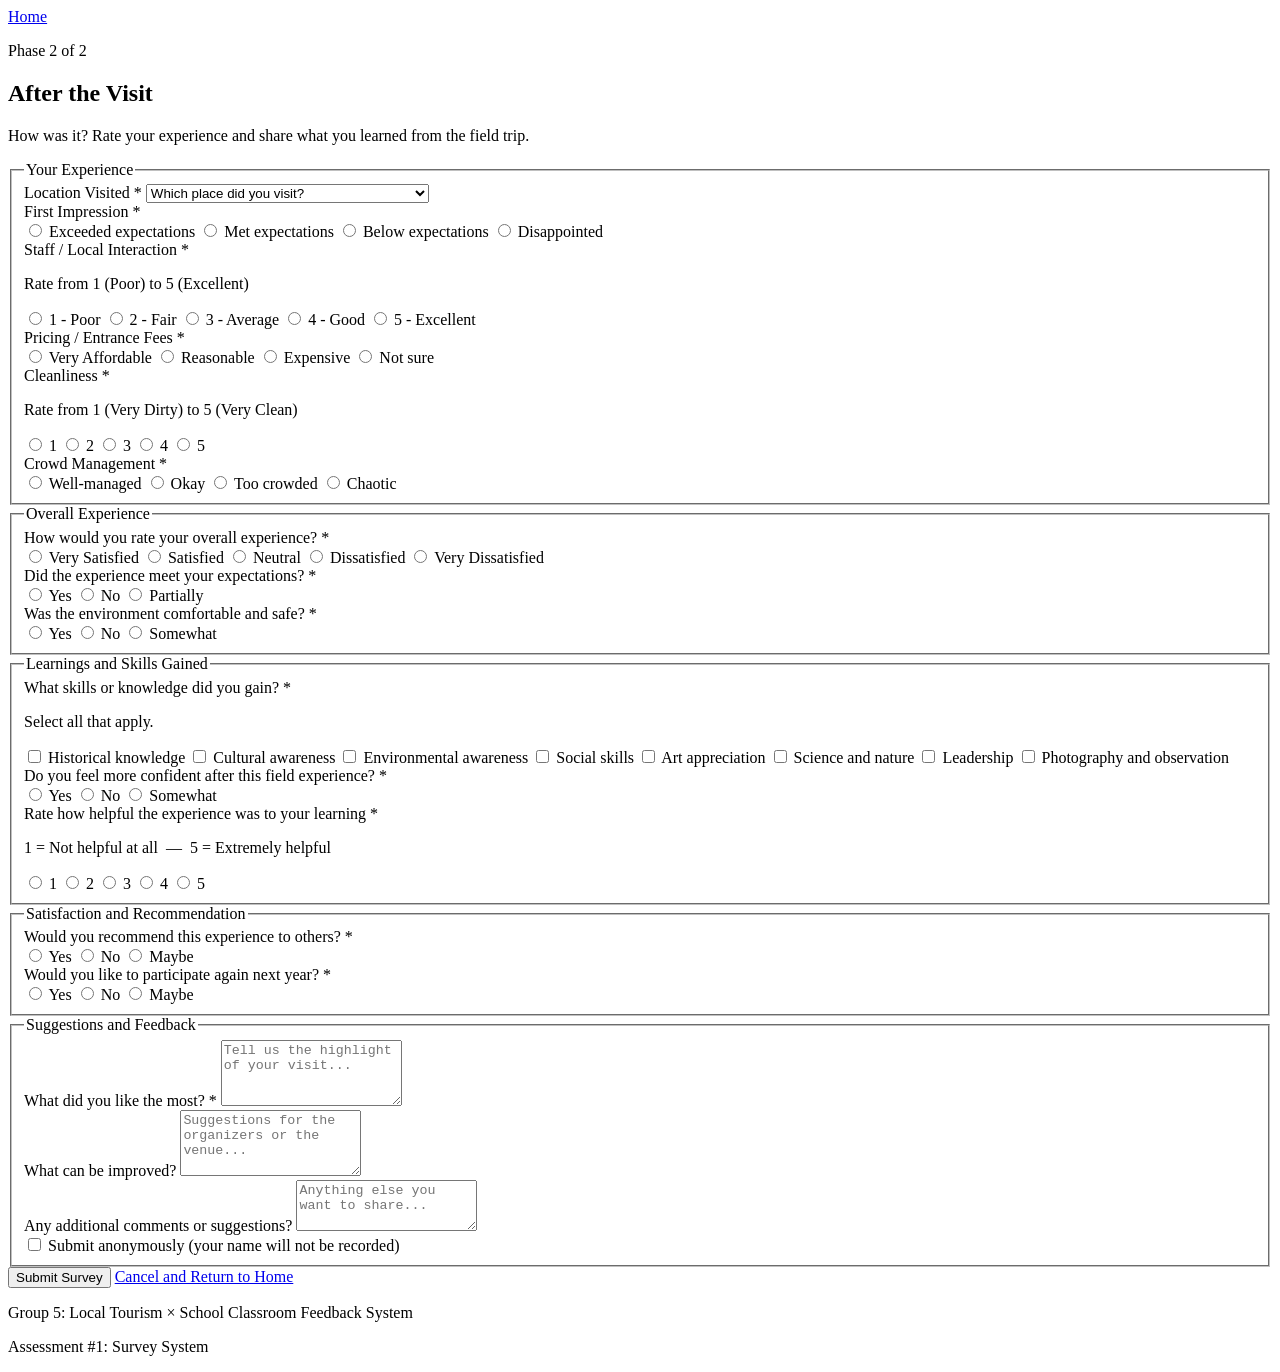
==== after.html @ c1487ca2 "Update survey forms: refine age input, enhance expectations prompt, and unify submit button text" ====
<!DOCTYPE html>
<html lang="en">
<head>
  <meta charset="UTF-8" />
  <meta name="viewport" content="width=device-width, initial-scale=1.0"/>
  <title>After Survey - EduTour PH</title>
  <link rel="stylesheet" href="style.css" />
</head>
<body>

  <header>
    <nav>
      <a href="main.html">Home</a>
    </nav>
  </header>

  <main>

    <section id="survey-header">
      <p class="phase-label">Phase 2 of 2</p>
      <h1>After the Visit</h1>
      <p>How was it? Rate your experience and share what you learned from the field trip.</p>
    </section>

    <section id="after-survey">

      <form action="completionfeedback.html" method="get" id="after-form">

   
        <fieldset>
          <legend>Your Experience</legend>

          <div class="form-group">
            <label for="visited-loc">Location Visited <span class="required">*</span></label>
            <select id="visited-loc" name="visited_location" required>
              <option value="" disabled selected>Which place did you visit?</option>
              <option value="Fort Santiago">Fort Santiago</option>
              <option value="Intramuros">Intramuros</option>
              <option value="Arroceros Forest Park">Arroceros Forest Park</option>
              <option value="Rizal Park">Rizal Park</option>
              <option value="National Museum of Natural History">National Museum of Natural History</option>
              <option value="National Museum of Anthropology">National Museum of Anthropology</option>
              <option value="National Museum of Fine Arts">National Museum of Fine Arts</option>
              <option value="Enchanted Kingdom">Enchanted Kingdom</option>
              <option value="Star City">Star City</option>
              <option value="Manila Ocean Park">Manila Ocean Park</option>
              <option value="DNA Museum">Digital National Art Museum (DNA Museum)</option>
              <option value="Baluarte de San Diego">Baluarte de San Diego</option>
              <option value="Multiple locations">Multiple locations</option>
            </select>
          </div>

          <div class="form-group">
            <label>First Impression <span class="required">*</span></label>
            <div class="radio-group">
              <label>
                <input type="radio" name="first_impression" value="Exceeded expectations" required />
                Exceeded expectations
              </label>
              <label>
                <input type="radio" name="first_impression" value="Met expectations" />
                Met expectations
              </label>
              <label>
                <input type="radio" name="first_impression" value="Below expectations" />
                Below expectations
              </label>
              <label>
                <input type="radio" name="first_impression" value="Disappointed" />
                Disappointed
              </label>
            </div>
          </div>

          <div class="form-group">
            <label>Staff / Local Interaction <span class="required">*</span></label>
            <p class="hint">Rate from 1 (Poor) to 5 (Excellent)</p>
            <div class="radio-group radio-inline">
              <label><input type="radio" name="staff_rating" value="1" required /> 1 - Poor</label>
              <label><input type="radio" name="staff_rating" value="2" /> 2 - Fair</label>
              <label><input type="radio" name="staff_rating" value="3" /> 3 - Average</label>
              <label><input type="radio" name="staff_rating" value="4" /> 4 - Good</label>
              <label><input type="radio" name="staff_rating" value="5" /> 5 - Excellent</label>
            </div>
          </div>

          <div class="form-group">
            <label>Pricing / Entrance Fees <span class="required">*</span></label>
            <div class="radio-group">
              <label>
                <input type="radio" name="pricing" value="Very Affordable" required />
                Very Affordable
              </label>
              <label>
                <input type="radio" name="pricing" value="Reasonable" />
                Reasonable
              </label>
              <label>
                <input type="radio" name="pricing" value="Expensive" />
                Expensive
              </label>
              <label>
                <input type="radio" name="pricing" value="Not sure" />
                Not sure
              </label>
            </div>
          </div>

          <div class="form-group">
            <label>Cleanliness <span class="required">*</span></label>
            <p class="hint">Rate from 1 (Very Dirty) to 5 (Very Clean)</p>
            <div class="radio-group radio-inline">
              <label><input type="radio" name="cleanliness" value="1" required /> 1</label>
              <label><input type="radio" name="cleanliness" value="2" /> 2</label>
              <label><input type="radio" name="cleanliness" value="3" /> 3</label>
              <label><input type="radio" name="cleanliness" value="4" /> 4</label>
              <label><input type="radio" name="cleanliness" value="5" /> 5</label>
            </div>
          </div>

          <div class="form-group">
            <label>Crowd Management <span class="required">*</span></label>
            <div class="radio-group">
              <label>
                <input type="radio" name="crowd" value="Well-managed" required />
                Well-managed
              </label>
              <label>
                <input type="radio" name="crowd" value="Okay" />
                Okay
              </label>
              <label>
                <input type="radio" name="crowd" value="Too crowded" />
                Too crowded
              </label>
              <label>
                <input type="radio" name="crowd" value="Chaotic" />
                Chaotic
              </label>
            </div>
          </div>

        </fieldset>


        <fieldset>
          <legend>Overall Experience</legend>

          <div class="form-group">
            <label>How would you rate your overall experience? <span class="required">*</span></label>
            <div class="radio-group">
              <label>
                <input type="radio" name="overall_rating" value="Very Satisfied" required />
                Very Satisfied
              </label>
              <label>
                <input type="radio" name="overall_rating" value="Satisfied" />
                Satisfied
              </label>
              <label>
                <input type="radio" name="overall_rating" value="Neutral" />
                Neutral
              </label>
              <label>
                <input type="radio" name="overall_rating" value="Dissatisfied" />
                Dissatisfied
              </label>
              <label>
                <input type="radio" name="overall_rating" value="Very Dissatisfied" />
                Very Dissatisfied
              </label>
            </div>
          </div>

          <div class="form-group">
            <label>Did the experience meet your expectations? <span class="required">*</span></label>
            <div class="radio-group">
              <label>
                <input type="radio" name="met_expectations" value="Yes" required />
                Yes
              </label>
              <label>
                <input type="radio" name="met_expectations" value="No" />
                No
              </label>
              <label>
                <input type="radio" name="met_expectations" value="Partially" />
                Partially
              </label>
            </div>
          </div>

          <div class="form-group">
            <label>Was the environment comfortable and safe? <span class="required">*</span></label>
            <div class="radio-group">
              <label>
                <input type="radio" name="environment_safe" value="Yes" required />
                Yes
              </label>
              <label>
                <input type="radio" name="environment_safe" value="No" />
                No
              </label>
              <label>
                <input type="radio" name="environment_safe" value="Somewhat" />
                Somewhat
              </label>
            </div>
          </div>

        </fieldset>

     
        <fieldset>
          <legend>Learnings and Skills Gained</legend>

          <div class="form-group">
            <label>What skills or knowledge did you gain? <span class="required">*</span></label>
            <p class="hint">Select all that apply.</p>
            <div class="checkbox-group">
              <label>
                <input type="checkbox" name="skills_gained" value="Historical knowledge" />
                Historical knowledge
              </label>
              <label>
                <input type="checkbox" name="skills_gained" value="Cultural awareness" />
                Cultural awareness
              </label>
              <label>
                <input type="checkbox" name="skills_gained" value="Environmental awareness" />
                Environmental awareness
              </label>
              <label>
                <input type="checkbox" name="skills_gained" value="Social skills" />
                Social skills
              </label>
              <label>
                <input type="checkbox" name="skills_gained" value="Art appreciation" />
                Art appreciation
              </label>
              <label>
                <input type="checkbox" name="skills_gained" value="Science and nature" />
                Science and nature
              </label>
              <label>
                <input type="checkbox" name="skills_gained" value="Leadership" />
                Leadership
              </label>
              <label>
                <input type="checkbox" name="skills_gained" value="Photography and observation" />
                Photography and observation
              </label>
            </div>
          </div>

          <div class="form-group">
            <label>Do you feel more confident after this field experience? <span class="required">*</span></label>
            <div class="radio-group">
              <label>
                <input type="radio" name="more_confident" value="Yes" required />
                Yes
              </label>
              <label>
                <input type="radio" name="more_confident" value="No" />
                No
              </label>
              <label>
                <input type="radio" name="more_confident" value="Somewhat" />
                Somewhat
              </label>
            </div>
          </div>

          <div class="form-group">
            <label>Rate how helpful the experience was to your learning <span class="required">*</span></label>
            <p class="hint">1 = Not helpful at all &nbsp;&mdash;&nbsp; 5 = Extremely helpful</p>
            <div class="radio-group radio-inline">
              <label><input type="radio" name="helpfulness" value="1" required /> 1</label>
              <label><input type="radio" name="helpfulness" value="2" /> 2</label>
              <label><input type="radio" name="helpfulness" value="3" /> 3</label>
              <label><input type="radio" name="helpfulness" value="4" /> 4</label>
              <label><input type="radio" name="helpfulness" value="5" /> 5</label>
            </div>
          </div>

        </fieldset>

    
        <fieldset>
          <legend>Satisfaction and Recommendation</legend>

          <div class="form-group">
            <label>Would you recommend this experience to others? <span class="required">*</span></label>
            <div class="radio-group">
              <label>
                <input type="radio" name="recommend" value="Yes" required />
                Yes
              </label>
              <label>
                <input type="radio" name="recommend" value="No" />
                No
              </label>
              <label>
                <input type="radio" name="recommend" value="Maybe" />
                Maybe
              </label>
            </div>
          </div>

          <div class="form-group">
            <label>Would you like to participate again next year? <span class="required">*</span></label>
            <div class="radio-group">
              <label>
                <input type="radio" name="participate_again" value="Yes" required />
                Yes
              </label>
              <label>
                <input type="radio" name="participate_again" value="No" />
                No
              </label>
              <label>
                <input type="radio" name="participate_again" value="Maybe" />
                Maybe
              </label>
            </div>
          </div>

        </fieldset>

        <fieldset>
          <legend>Suggestions and Feedback</legend>

          <div class="form-group">
            <label for="liked-most">What did you like the most? <span class="required">*</span></label>
            <textarea id="liked-most" name="liked_most" rows="4" placeholder="Tell us the highlight of your visit..." required></textarea>
          </div>

          <div class="form-group">
            <label for="improvements">What can be improved?</label>
            <textarea id="improvements" name="improvements" rows="4" placeholder="Suggestions for the organizers or the venue..."></textarea>
          </div>

          <div class="form-group">
            <label for="additional-comments">Any additional comments or suggestions?</label>
            <textarea id="additional-comments" name="additional_comments" rows="3" placeholder="Anything else you want to share..."></textarea>
          </div>

          <div class="form-group">
            <label>
              <input type="checkbox" name="anonymous" value="yes" id="anonymous-check" />
              Submit anonymously (your name will not be recorded)
            </label>
          </div>

        </fieldset>


        <div class="form-actions">
          <button type="submit">Submit Survey</button>
         <a href="index.html">Cancel and Return to Home</a>
        </div>

      </form>

    </section>
  </main>

  <footer>
    <p>Group 5: Local Tourism &times; School Classroom Feedback System</p>
    <p>Assessment #1: Survey System</p>
  </footer>

</body>
</html>
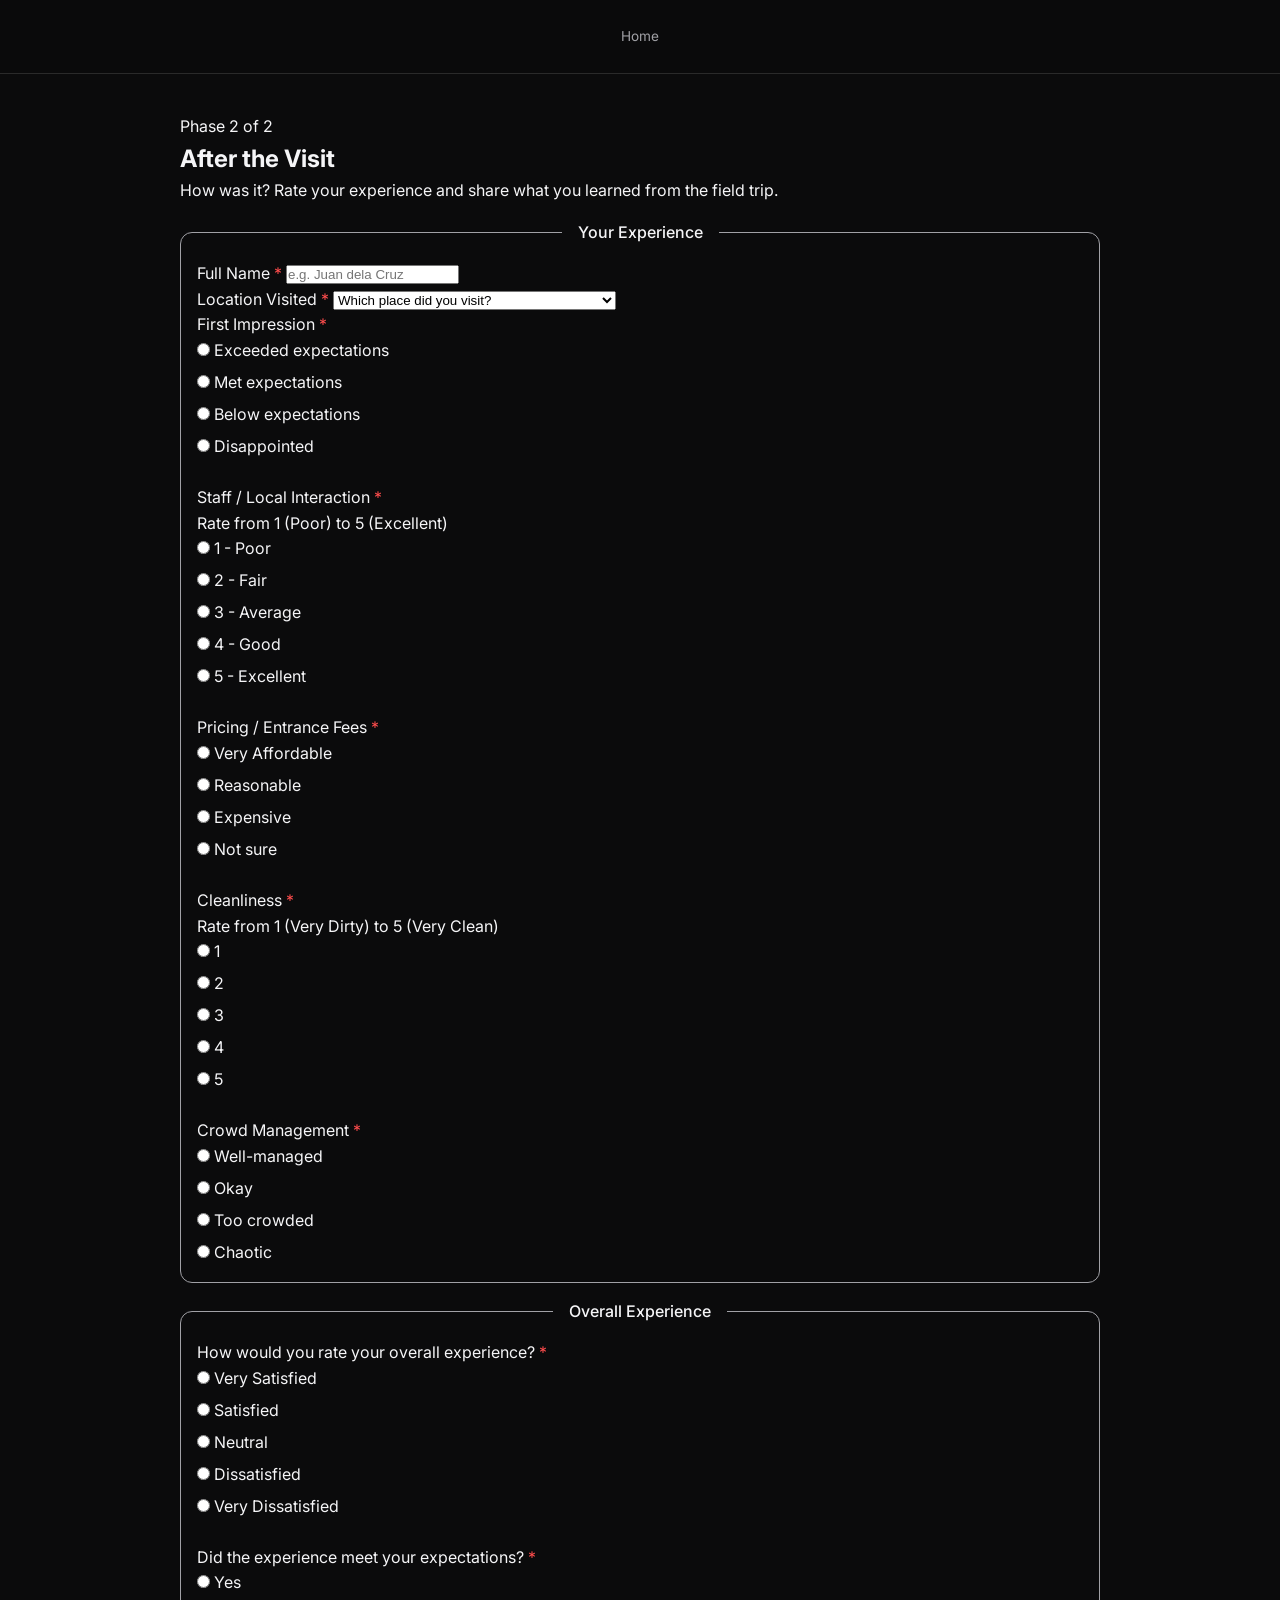
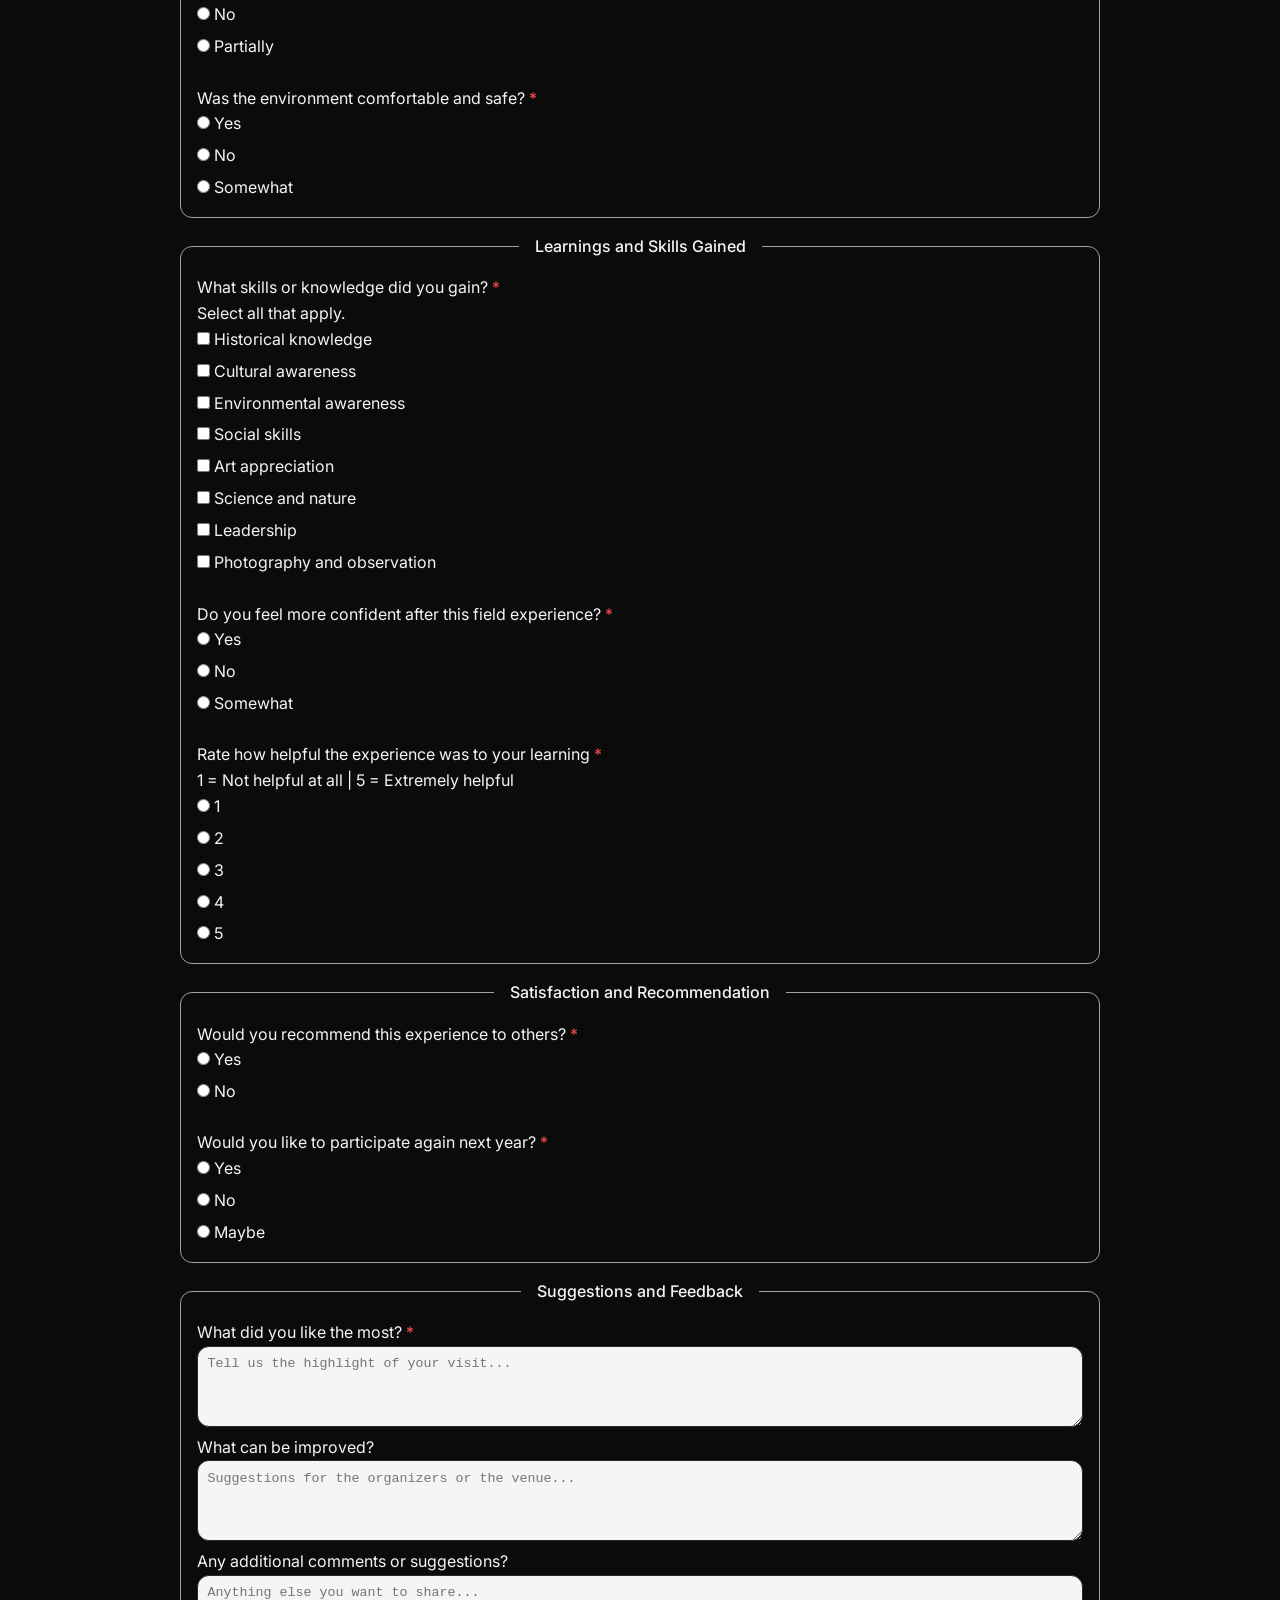
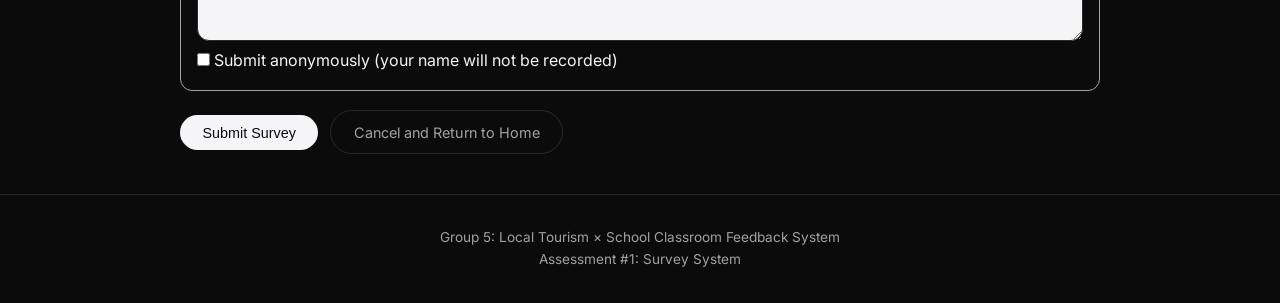
==== commit a93ce457: "Add files via upload" ====
--- a/after.html
+++ b/after.html
@@ -1,374 +1,373 @@
-<!DOCTYPE html>
-<html lang="en">
-<head>
-  <meta charset="UTF-8" />
-  <meta name="viewport" content="width=device-width, initial-scale=1.0"/>
-  <title>After Survey - EduTour PH</title>
-  <link rel="stylesheet" href="style.css" />
-</head>
-<body>
-
-  <header>
-    <nav>
-      <a href="main.html">Home</a>
-    </nav>
-  </header>
-
-  <main>
-
-    <section id="survey-header">
-      <p class="phase-label">Phase 2 of 2</p>
-      <h1>After the Visit</h1>
-      <p>How was it? Rate your experience and share what you learned from the field trip.</p>
-    </section>
-
-    <section id="after-survey">
-
-      <form action="completionfeedback.html" method="get" id="after-form">
-
-   
-        <fieldset>
-          <legend>Your Experience</legend>
-
-          <div class="form-group">
-            <label for="visited-loc">Location Visited <span class="required">*</span></label>
-            <select id="visited-loc" name="visited_location" required>
-              <option value="" disabled selected>Which place did you visit?</option>
-              <option value="Fort Santiago">Fort Santiago</option>
-              <option value="Intramuros">Intramuros</option>
-              <option value="Arroceros Forest Park">Arroceros Forest Park</option>
-              <option value="Rizal Park">Rizal Park</option>
-              <option value="National Museum of Natural History">National Museum of Natural History</option>
-              <option value="National Museum of Anthropology">National Museum of Anthropology</option>
-              <option value="National Museum of Fine Arts">National Museum of Fine Arts</option>
-              <option value="Enchanted Kingdom">Enchanted Kingdom</option>
-              <option value="Star City">Star City</option>
-              <option value="Manila Ocean Park">Manila Ocean Park</option>
-              <option value="DNA Museum">Digital National Art Museum (DNA Museum)</option>
-              <option value="Baluarte de San Diego">Baluarte de San Diego</option>
-              <option value="Multiple locations">Multiple locations</option>
-            </select>
-          </div>
-
-          <div class="form-group">
-            <label>First Impression <span class="required">*</span></label>
-            <div class="radio-group">
-              <label>
-                <input type="radio" name="first_impression" value="Exceeded expectations" required />
-                Exceeded expectations
-              </label>
-              <label>
-                <input type="radio" name="first_impression" value="Met expectations" />
-                Met expectations
-              </label>
-              <label>
-                <input type="radio" name="first_impression" value="Below expectations" />
-                Below expectations
-              </label>
-              <label>
-                <input type="radio" name="first_impression" value="Disappointed" />
-                Disappointed
-              </label>
-            </div>
-          </div>
-
-          <div class="form-group">
-            <label>Staff / Local Interaction <span class="required">*</span></label>
-            <p class="hint">Rate from 1 (Poor) to 5 (Excellent)</p>
-            <div class="radio-group radio-inline">
-              <label><input type="radio" name="staff_rating" value="1" required /> 1 - Poor</label>
-              <label><input type="radio" name="staff_rating" value="2" /> 2 - Fair</label>
-              <label><input type="radio" name="staff_rating" value="3" /> 3 - Average</label>
-              <label><input type="radio" name="staff_rating" value="4" /> 4 - Good</label>
-              <label><input type="radio" name="staff_rating" value="5" /> 5 - Excellent</label>
-            </div>
-          </div>
-
-          <div class="form-group">
-            <label>Pricing / Entrance Fees <span class="required">*</span></label>
-            <div class="radio-group">
-              <label>
-                <input type="radio" name="pricing" value="Very Affordable" required />
-                Very Affordable
-              </label>
-              <label>
-                <input type="radio" name="pricing" value="Reasonable" />
-                Reasonable
-              </label>
-              <label>
-                <input type="radio" name="pricing" value="Expensive" />
-                Expensive
-              </label>
-              <label>
-                <input type="radio" name="pricing" value="Not sure" />
-                Not sure
-              </label>
-            </div>
-          </div>
-
-          <div class="form-group">
-            <label>Cleanliness <span class="required">*</span></label>
-            <p class="hint">Rate from 1 (Very Dirty) to 5 (Very Clean)</p>
-            <div class="radio-group radio-inline">
-              <label><input type="radio" name="cleanliness" value="1" required /> 1</label>
-              <label><input type="radio" name="cleanliness" value="2" /> 2</label>
-              <label><input type="radio" name="cleanliness" value="3" /> 3</label>
-              <label><input type="radio" name="cleanliness" value="4" /> 4</label>
-              <label><input type="radio" name="cleanliness" value="5" /> 5</label>
-            </div>
-          </div>
-
-          <div class="form-group">
-            <label>Crowd Management <span class="required">*</span></label>
-            <div class="radio-group">
-              <label>
-                <input type="radio" name="crowd" value="Well-managed" required />
-                Well-managed
-              </label>
-              <label>
-                <input type="radio" name="crowd" value="Okay" />
-                Okay
-              </label>
-              <label>
-                <input type="radio" name="crowd" value="Too crowded" />
-                Too crowded
-              </label>
-              <label>
-                <input type="radio" name="crowd" value="Chaotic" />
-                Chaotic
-              </label>
-            </div>
-          </div>
-
-        </fieldset>
-
-
-        <fieldset>
-          <legend>Overall Experience</legend>
-
-          <div class="form-group">
-            <label>How would you rate your overall experience? <span class="required">*</span></label>
-            <div class="radio-group">
-              <label>
-                <input type="radio" name="overall_rating" value="Very Satisfied" required />
-                Very Satisfied
-              </label>
-              <label>
-                <input type="radio" name="overall_rating" value="Satisfied" />
-                Satisfied
-              </label>
-              <label>
-                <input type="radio" name="overall_rating" value="Neutral" />
-                Neutral
-              </label>
-              <label>
-                <input type="radio" name="overall_rating" value="Dissatisfied" />
-                Dissatisfied
-              </label>
-              <label>
-                <input type="radio" name="overall_rating" value="Very Dissatisfied" />
-                Very Dissatisfied
-              </label>
-            </div>
-          </div>
-
-          <div class="form-group">
-            <label>Did the experience meet your expectations? <span class="required">*</span></label>
-            <div class="radio-group">
-              <label>
-                <input type="radio" name="met_expectations" value="Yes" required />
-                Yes
-              </label>
-              <label>
-                <input type="radio" name="met_expectations" value="No" />
-                No
-              </label>
-              <label>
-                <input type="radio" name="met_expectations" value="Partially" />
-                Partially
-              </label>
-            </div>
-          </div>
-
-          <div class="form-group">
-            <label>Was the environment comfortable and safe? <span class="required">*</span></label>
-            <div class="radio-group">
-              <label>
-                <input type="radio" name="environment_safe" value="Yes" required />
-                Yes
-              </label>
-              <label>
-                <input type="radio" name="environment_safe" value="No" />
-                No
-              </label>
-              <label>
-                <input type="radio" name="environment_safe" value="Somewhat" />
-                Somewhat
-              </label>
-            </div>
-          </div>
-
-        </fieldset>
-
-     
-        <fieldset>
-          <legend>Learnings and Skills Gained</legend>
-
-          <div class="form-group">
-            <label>What skills or knowledge did you gain? <span class="required">*</span></label>
-            <p class="hint">Select all that apply.</p>
-            <div class="checkbox-group">
-              <label>
-                <input type="checkbox" name="skills_gained" value="Historical knowledge" />
-                Historical knowledge
-              </label>
-              <label>
-                <input type="checkbox" name="skills_gained" value="Cultural awareness" />
-                Cultural awareness
-              </label>
-              <label>
-                <input type="checkbox" name="skills_gained" value="Environmental awareness" />
-                Environmental awareness
-              </label>
-              <label>
-                <input type="checkbox" name="skills_gained" value="Social skills" />
-                Social skills
-              </label>
-              <label>
-                <input type="checkbox" name="skills_gained" value="Art appreciation" />
-                Art appreciation
-              </label>
-              <label>
-                <input type="checkbox" name="skills_gained" value="Science and nature" />
-                Science and nature
-              </label>
-              <label>
-                <input type="checkbox" name="skills_gained" value="Leadership" />
-                Leadership
-              </label>
-              <label>
-                <input type="checkbox" name="skills_gained" value="Photography and observation" />
-                Photography and observation
-              </label>
-            </div>
-          </div>
-
-          <div class="form-group">
-            <label>Do you feel more confident after this field experience? <span class="required">*</span></label>
-            <div class="radio-group">
-              <label>
-                <input type="radio" name="more_confident" value="Yes" required />
-                Yes
-              </label>
-              <label>
-                <input type="radio" name="more_confident" value="No" />
-                No
-              </label>
-              <label>
-                <input type="radio" name="more_confident" value="Somewhat" />
-                Somewhat
-              </label>
-            </div>
-          </div>
-
-          <div class="form-group">
-            <label>Rate how helpful the experience was to your learning <span class="required">*</span></label>
-            <p class="hint">1 = Not helpful at all &nbsp;&mdash;&nbsp; 5 = Extremely helpful</p>
-            <div class="radio-group radio-inline">
-              <label><input type="radio" name="helpfulness" value="1" required /> 1</label>
-              <label><input type="radio" name="helpfulness" value="2" /> 2</label>
-              <label><input type="radio" name="helpfulness" value="3" /> 3</label>
-              <label><input type="radio" name="helpfulness" value="4" /> 4</label>
-              <label><input type="radio" name="helpfulness" value="5" /> 5</label>
-            </div>
-          </div>
-
-        </fieldset>
-
-    
-        <fieldset>
-          <legend>Satisfaction and Recommendation</legend>
-
-          <div class="form-group">
-            <label>Would you recommend this experience to others? <span class="required">*</span></label>
-            <div class="radio-group">
-              <label>
-                <input type="radio" name="recommend" value="Yes" required />
-                Yes
-              </label>
-              <label>
-                <input type="radio" name="recommend" value="No" />
-                No
-              </label>
-              <label>
-                <input type="radio" name="recommend" value="Maybe" />
-                Maybe
-              </label>
-            </div>
-          </div>
-
-          <div class="form-group">
-            <label>Would you like to participate again next year? <span class="required">*</span></label>
-            <div class="radio-group">
-              <label>
-                <input type="radio" name="participate_again" value="Yes" required />
-                Yes
-              </label>
-              <label>
-                <input type="radio" name="participate_again" value="No" />
-                No
-              </label>
-              <label>
-                <input type="radio" name="participate_again" value="Maybe" />
-                Maybe
-              </label>
-            </div>
-          </div>
-
-        </fieldset>
-
-        <fieldset>
-          <legend>Suggestions and Feedback</legend>
-
-          <div class="form-group">
-            <label for="liked-most">What did you like the most? <span class="required">*</span></label>
-            <textarea id="liked-most" name="liked_most" rows="4" placeholder="Tell us the highlight of your visit..." required></textarea>
-          </div>
-
-          <div class="form-group">
-            <label for="improvements">What can be improved?</label>
-            <textarea id="improvements" name="improvements" rows="4" placeholder="Suggestions for the organizers or the venue..."></textarea>
-          </div>
-
-          <div class="form-group">
-            <label for="additional-comments">Any additional comments or suggestions?</label>
-            <textarea id="additional-comments" name="additional_comments" rows="3" placeholder="Anything else you want to share..."></textarea>
-          </div>
-
-          <div class="form-group">
-            <label>
-              <input type="checkbox" name="anonymous" value="yes" id="anonymous-check" />
-              Submit anonymously (your name will not be recorded)
-            </label>
-          </div>
-
-        </fieldset>
-
-
-        <div class="form-actions">
-          <button type="submit">Submit Survey</button>
-         <a href="index.html">Cancel and Return to Home</a>
-        </div>
-
-      </form>
-
-    </section>
-  </main>
-
-  <footer>
-    <p>Group 5: Local Tourism &times; School Classroom Feedback System</p>
-    <p>Assessment #1: Survey System</p>
-  </footer>
-
-</body>
-</html>
+<!DOCTYPE html>
+<html lang="en">
+<head>
+  <meta charset="UTF-8" />
+  <meta name="viewport" content="width=device-width, initial-scale=1.0"/>
+  <title>After Survey</title>
+  <link rel="stylesheet" href="forms.css" />
+</head>
+<body>
+
+  <header>
+    <nav>
+      <a href="main.html">Home</a>
+    </nav>
+  </header>
+
+  <main>
+
+    <section id="survey-header">
+      <p class="phase-label">Phase 2 of 2</p>
+      <h1>After the Visit</h1>
+      <p>How was it? Rate your experience and share what you learned from the field trip.</p>
+    </section>
+
+    <section id="after-survey">
+
+      <form action="completionfeedback.html" method="get" id="after-form">
+
+   
+        <fieldset>
+          <legend>Your Experience</legend>
+
+          <div class="form-group">
+            <label for="name">Full Name <span class="required">*</span></label>
+            <input type="text" id="name" name="name" placeholder="e.g. Juan dela Cruz" required /> <br>
+            
+            <label for="visited-loc">Location Visited <span class="required">*</span></label>
+            <select id="visited-loc" name="visited_location" required>
+              <option value="" disabled selected>Which place did you visit?</option>
+              <option value="Fort Santiago">Fort Santiago</option>
+              <option value="Intramuros">Intramuros</option>
+              <option value="Arroceros Forest Park">Arroceros Forest Park</option>
+              <option value="Rizal Park">Rizal Park</option>
+              <option value="National Museum of Natural History">National Museum of Natural History</option>
+              <option value="National Museum of Anthropology">National Museum of Anthropology</option>
+              <option value="National Museum of Fine Arts">National Museum of Fine Arts</option>
+              <option value="Enchanted Kingdom">Enchanted Kingdom</option>
+              <option value="Star City">Star City</option>
+              <option value="Manila Ocean Park">Manila Ocean Park</option>
+              <option value="DNA Museum">Digital National Art Museum (DNA Museum)</option>
+              <option value="Baluarte de San Diego">Baluarte de San Diego</option>
+              <option value="Multiple locations">Multiple locations</option>
+            </select>
+          </div>
+
+          <div class="form-group">
+            <label>First Impression <span class="required">*</span></label>
+            <div class="radio-group">
+              <label>
+                <input type="radio" name="first_impression" value="Exceeded expectations" required />
+                Exceeded expectations
+              </label>
+              <label>
+                <input type="radio" name="first_impression" value="Met expectations" />
+                Met expectations
+              </label>
+              <label>
+                <input type="radio" name="first_impression" value="Below expectations" />
+                Below expectations
+              </label>
+              <label>
+                <input type="radio" name="first_impression" value="Disappointed" />
+                Disappointed
+              </label>
+            </div>
+          </div> <br>
+
+          <div class="form-group">
+            <label>Staff / Local Interaction <span class="required">*</span></label>
+            <p class="hint">Rate from 1 (Poor) to 5 (Excellent)</p>
+            <div class="radio-group radio-inline">
+              <label><input type="radio" name="staff_rating" value="1" required /> 1 - Poor</label>
+              <label><input type="radio" name="staff_rating" value="2" /> 2 - Fair</label>
+              <label><input type="radio" name="staff_rating" value="3" /> 3 - Average</label>
+              <label><input type="radio" name="staff_rating" value="4" /> 4 - Good</label>
+              <label><input type="radio" name="staff_rating" value="5" /> 5 - Excellent</label>
+            </div>
+          </div> <br>
+
+          <div class="form-group">
+            <label>Pricing / Entrance Fees <span class="required">*</span></label>
+            <div class="radio-group">
+              <label>
+                <input type="radio" name="pricing" value="Very Affordable" required />
+                Very Affordable
+              </label>
+              <label>
+                <input type="radio" name="pricing" value="Reasonable" />
+                Reasonable
+              </label>
+              <label>
+                <input type="radio" name="pricing" value="Expensive" />
+                Expensive
+              </label>
+              <label>
+                <input type="radio" name="pricing" value="Not sure" />
+                Not sure
+              </label>
+            </div>
+          </div> <br>
+
+          <div class="form-group">
+            <label>Cleanliness <span class="required">*</span></label>
+            <p class="hint">Rate from 1 (Very Dirty) to 5 (Very Clean)</p>
+            <div class="radio-group radio-inline">
+              <label><input type="radio" name="cleanliness" value="1" required /> 1</label>
+              <label><input type="radio" name="cleanliness" value="2" /> 2</label>
+              <label><input type="radio" name="cleanliness" value="3" /> 3</label>
+              <label><input type="radio" name="cleanliness" value="4" /> 4</label>
+              <label><input type="radio" name="cleanliness" value="5" /> 5</label>
+            </div>
+          </div> <br>
+
+          <div class="form-group">
+            <label>Crowd Management <span class="required">*</span></label>
+            <div class="radio-group">
+              <label>
+                <input type="radio" name="crowd" value="Well-managed" required />
+                Well-managed
+              </label>
+              <label>
+                <input type="radio" name="crowd" value="Okay" />
+                Okay
+              </label>
+              <label>
+                <input type="radio" name="crowd" value="Too crowded" />
+                Too crowded
+              </label>
+              <label>
+                <input type="radio" name="crowd" value="Chaotic" />
+                Chaotic
+              </label>
+            </div>
+          </div>
+
+        </fieldset>
+
+
+        <fieldset>
+          <legend>Overall Experience</legend>
+
+          <div class="form-group">
+            <label>How would you rate your overall experience? <span class="required">*</span></label>
+            <div class="radio-group">
+              <label>
+                <input type="radio" name="overall_rating" value="Very Satisfied" required />
+                Very Satisfied
+              </label>
+              <label>
+                <input type="radio" name="overall_rating" value="Satisfied" />
+                Satisfied
+              </label>
+              <label>
+                <input type="radio" name="overall_rating" value="Neutral" />
+                Neutral
+              </label>
+              <label>
+                <input type="radio" name="overall_rating" value="Dissatisfied" />
+                Dissatisfied
+              </label>
+              <label>
+                <input type="radio" name="overall_rating" value="Very Dissatisfied" />
+                Very Dissatisfied
+              </label>
+            </div>
+          </div> <br>
+
+          <div class="form-group">
+            <label>Did the experience meet your expectations? <span class="required">*</span></label>
+            <div class="radio-group">
+              <label>
+                <input type="radio" name="met_expectations" value="Yes" required />
+                Yes
+              </label>
+              <label>
+                <input type="radio" name="met_expectations" value="No" />
+                No
+              </label>
+              <label>
+                <input type="radio" name="met_expectations" value="Partially" />
+                Partially
+              </label>
+            </div>
+          </div> <br>
+
+          <div class="form-group">
+            <label>Was the environment comfortable and safe? <span class="required">*</span></label>
+            <div class="radio-group">
+              <label>
+                <input type="radio" name="environment_safe" value="Yes" required />
+                Yes
+              </label>
+              <label>
+                <input type="radio" name="environment_safe" value="No" />
+                No
+              </label>
+              <label>
+                <input type="radio" name="environment_safe" value="Somewhat" />
+                Somewhat
+              </label>
+            </div>
+          </div>
+
+        </fieldset>
+
+     
+        <fieldset>
+          <legend>Learnings and Skills Gained</legend>
+
+          <div class="form-group">
+            <label>What skills or knowledge did you gain? <span class="required">*</span></label>
+            <p class="hint">Select all that apply.</p>
+            <div class="checkbox-group">
+              <label>
+                <input type="checkbox" name="skills_gained" value="Historical knowledge" />
+                Historical knowledge
+              </label>
+              <label>
+                <input type="checkbox" name="skills_gained" value="Cultural awareness" />
+                Cultural awareness
+              </label>
+              <label>
+                <input type="checkbox" name="skills_gained" value="Environmental awareness" />
+                Environmental awareness
+              </label>
+              <label>
+                <input type="checkbox" name="skills_gained" value="Social skills" />
+                Social skills
+              </label>
+              <label>
+                <input type="checkbox" name="skills_gained" value="Art appreciation" />
+                Art appreciation
+              </label>
+              <label>
+                <input type="checkbox" name="skills_gained" value="Science and nature" />
+                Science and nature
+              </label>
+              <label>
+                <input type="checkbox" name="skills_gained" value="Leadership" />
+                Leadership
+              </label>
+              <label>
+                <input type="checkbox" name="skills_gained" value="Photography and observation" />
+                Photography and observation
+              </label>
+            </div>
+          </div> <br>
+
+          <div class="form-group">
+            <label>Do you feel more confident after this field experience? <span class="required">*</span></label>
+            <div class="radio-group">
+              <label>
+                <input type="radio" name="more_confident" value="Yes" required />
+                Yes
+              </label>
+              <label>
+                <input type="radio" name="more_confident" value="No" />
+                No
+              </label>
+              <label>
+                <input type="radio" name="more_confident" value="Somewhat" />
+                Somewhat
+              </label>
+            </div>
+          </div> <br>
+
+          <div class="form-group">
+            <label>Rate how helpful the experience was to your learning <span class="required">*</span></label>
+            <p class="hint">1 = Not helpful at all | 5 = Extremely helpful</p>
+            <div class="radio-group radio-inline">
+              <label><input type="radio" name="helpfulness" value="1" required /> 1</label>
+              <label><input type="radio" name="helpfulness" value="2" /> 2</label>
+              <label><input type="radio" name="helpfulness" value="3" /> 3</label>
+              <label><input type="radio" name="helpfulness" value="4" /> 4</label>
+              <label><input type="radio" name="helpfulness" value="5" /> 5</label>
+            </div>
+          </div>
+
+        </fieldset>
+
+    
+        <fieldset>
+          <legend>Satisfaction and Recommendation</legend>
+
+          <div class="form-group">
+            <label>Would you recommend this experience to others? <span class="required">*</span></label>
+            <div class="radio-group">
+              <label>
+                <input type="radio" name="recommend" value="Yes" required />
+                Yes
+              </label>
+              <label>
+                <input type="radio" name="recommend" value="No" />
+                No
+              </label>
+            </div>
+          </div> <br>
+
+          <div class="form-group">
+            <label>Would you like to participate again next year? <span class="required">*</span></label>
+            <div class="radio-group">
+              <label>
+                <input type="radio" name="participate_again" value="Yes" required />
+                Yes
+              </label>
+              <label>
+                <input type="radio" name="participate_again" value="No" />
+                No
+              </label>
+              <label>
+                <input type="radio" name="participate_again" value="Maybe" />
+                Maybe
+              </label>
+            </div>
+          </div>
+
+        </fieldset>
+
+        <fieldset>
+          <legend>Suggestions and Feedback</legend>
+
+          <div class="form-group">
+            <label for="liked-most">What did you like the most? <span class="required">*</span></label>
+            <textarea id="liked-most" name="liked_most" rows="4" placeholder="Tell us the highlight of your visit..." required></textarea>
+          </div>
+
+          <div class="form-group">
+            <label for="improvements">What can be improved?</label>
+            <textarea id="improvements" name="improvements" rows="4" placeholder="Suggestions for the organizers or the venue..."></textarea>
+          </div>
+
+          <div class="form-group">
+            <label for="additional-comments">Any additional comments or suggestions?</label>
+            <textarea id="additional-comments" name="additional_comments" rows="3" placeholder="Anything else you want to share..."></textarea>
+          </div>
+
+          <div class="form-group">
+            <label>
+              <input type="checkbox" name="anonymous" value="yes" id="anonymous-check" />
+              Submit anonymously (your name will not be recorded)
+            </label>
+          </div>
+
+        </fieldset>
+
+
+        <div class="form-actions">
+          <button type="submit">Submit Survey</button>
+         <a href="main.html">Cancel and Return to Home</a>
+        </div>
+
+      </form>
+
+    </section>
+  </main>
+
+  <footer>
+    <p>Group 5: Local Tourism &times; School Classroom Feedback System</p>
+    <p>Assessment #1: Survey System</p>
+  </footer>
+
+</body>
+</html>
--- a/forms.css
+++ b/forms.css
@@ -0,0 +1,142 @@
+@import url('https://fonts.googleapis.com/css2?family=Inter:wght@400;500;600&display=swap');
+/* ---------- root */
+:root {
+    --bg: #0b0b0c;
+    --surface: #111214;
+    --text: #f5f5f7;
+    --subtext: #a1a1a6;
+    --line: #2a2a2a;
+
+    --radius: 12px;
+    --max-width: 960px;
+}
+
+
+/* ---------- reset */
+*,
+*::before,
+*::after {
+    margin: 0;
+    padding: 0;
+    box-sizing: border-box;
+}
+
+/* ---------- base */
+body {
+    font-family: -apple-system, BlinkMacSystemFont, 'Inter', sans-serif;
+    background: var(--bg);
+    color: var(--text);
+    line-height: 1.6;
+}
+
+/* ---------- header */
+header {
+    position: sticky;
+    top: 0;
+    background: rgba(11, 11, 12, 0.85);
+    backdrop-filter: blur(10px);
+    border-bottom: 1px solid var(--line);
+    padding: 0.8rem 0;
+    text-align: center;
+}
+
+nav a {
+    display: inline-block;
+    padding: 0.8rem 1rem;
+    font-size: 0.85rem;
+    color: var(--subtext);
+    text-decoration: none;
+    transition: 0.2s ease;
+}
+
+nav a:hover {
+    color: var(--text);
+}
+
+main {
+    max-width: var(--max-width);
+    margin: 0 auto;
+    padding: 40px 20px;
+}
+
+/* ---------- forms */
+fieldset {
+    margin-top: 1rem;
+    padding: 1rem;
+    border: 1px solid var(--subtext);
+    border-radius: var(--radius);
+}
+
+legend {
+    font-size: 1rem;
+    font-weight: 500;
+    padding: 0 1rem;
+    text-align: center;
+}
+
+.required {
+    color: #ff4d4d;
+}
+
+/* ---------- groups */
+.checkbox-group,
+.radio-group {
+    display: flex;
+    flex-direction: column;
+    gap: 0.4rem;
+}
+
+textarea {
+    width: 100%;
+    padding: 0.6rem;
+    border-radius: var(--radius);
+    border: 1px solid var(--line);
+    background: var(--text);
+    color: var(--surface);
+    resize: vertical;
+}
+
+.form-actions {
+    margin-top: 1.2rem;
+}
+
+.form-actions button,
+.form-actions a {
+    display: inline-block;
+    padding: 0.6rem 1.4rem;
+    border-radius: 50px;
+    font-size: 0.9rem;
+    text-decoration: none;
+    transition: 0.2s ease;
+}
+
+/* ---------- buttons */
+.form-actions button {
+    border: none;
+    background: var(--text);
+    color: var(--bg);
+    cursor: pointer;
+}
+
+.form-actions button:hover {
+    opacity: 0.85;
+}
+
+.form-actions a {
+    margin-left: 0.5rem;
+    border: 1px solid var(--line);
+    color: var(--subtext);
+}
+
+.form-actions a:hover {
+    color: var(--text);
+    border-color: var(--text);
+}
+
+footer {
+    text-align: center;
+    padding: 2rem;
+    border-top: 1px solid var(--line);
+    color: var(--subtext);
+    font-size: 0.85rem;
+}
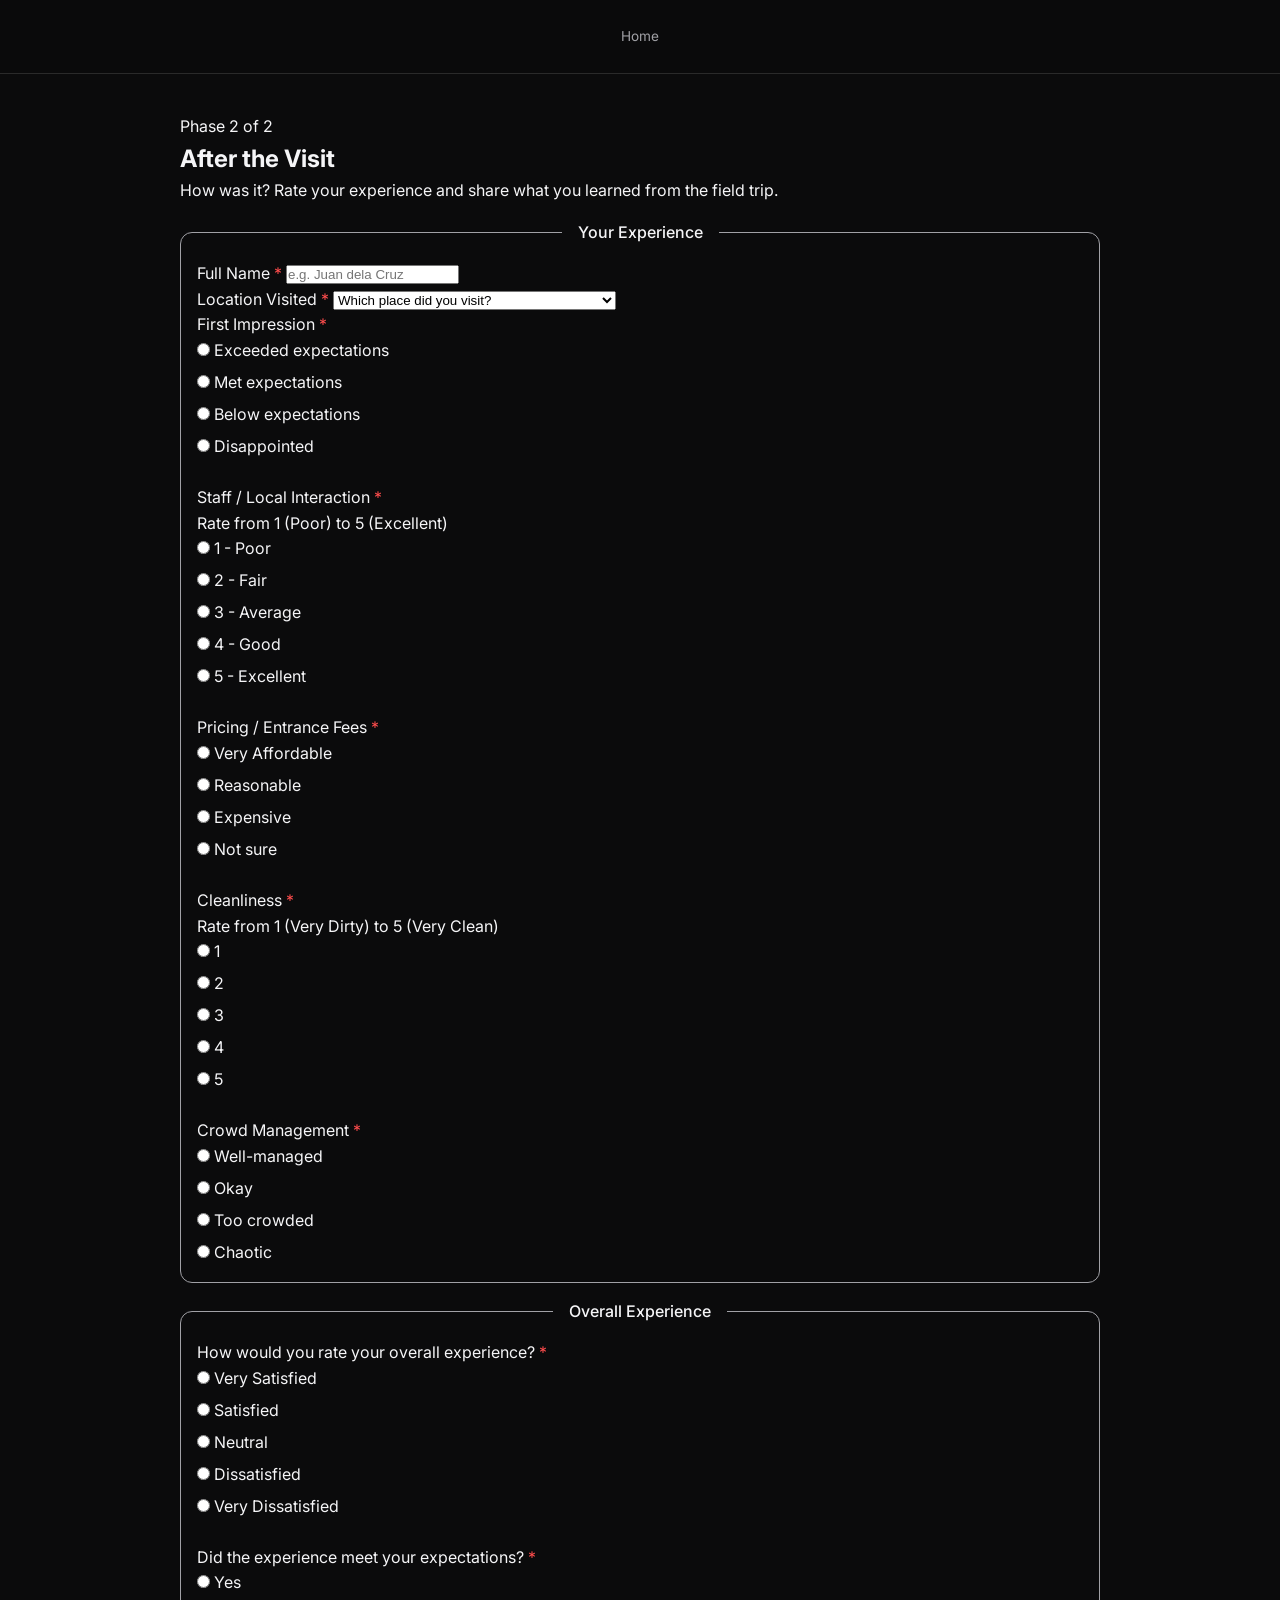
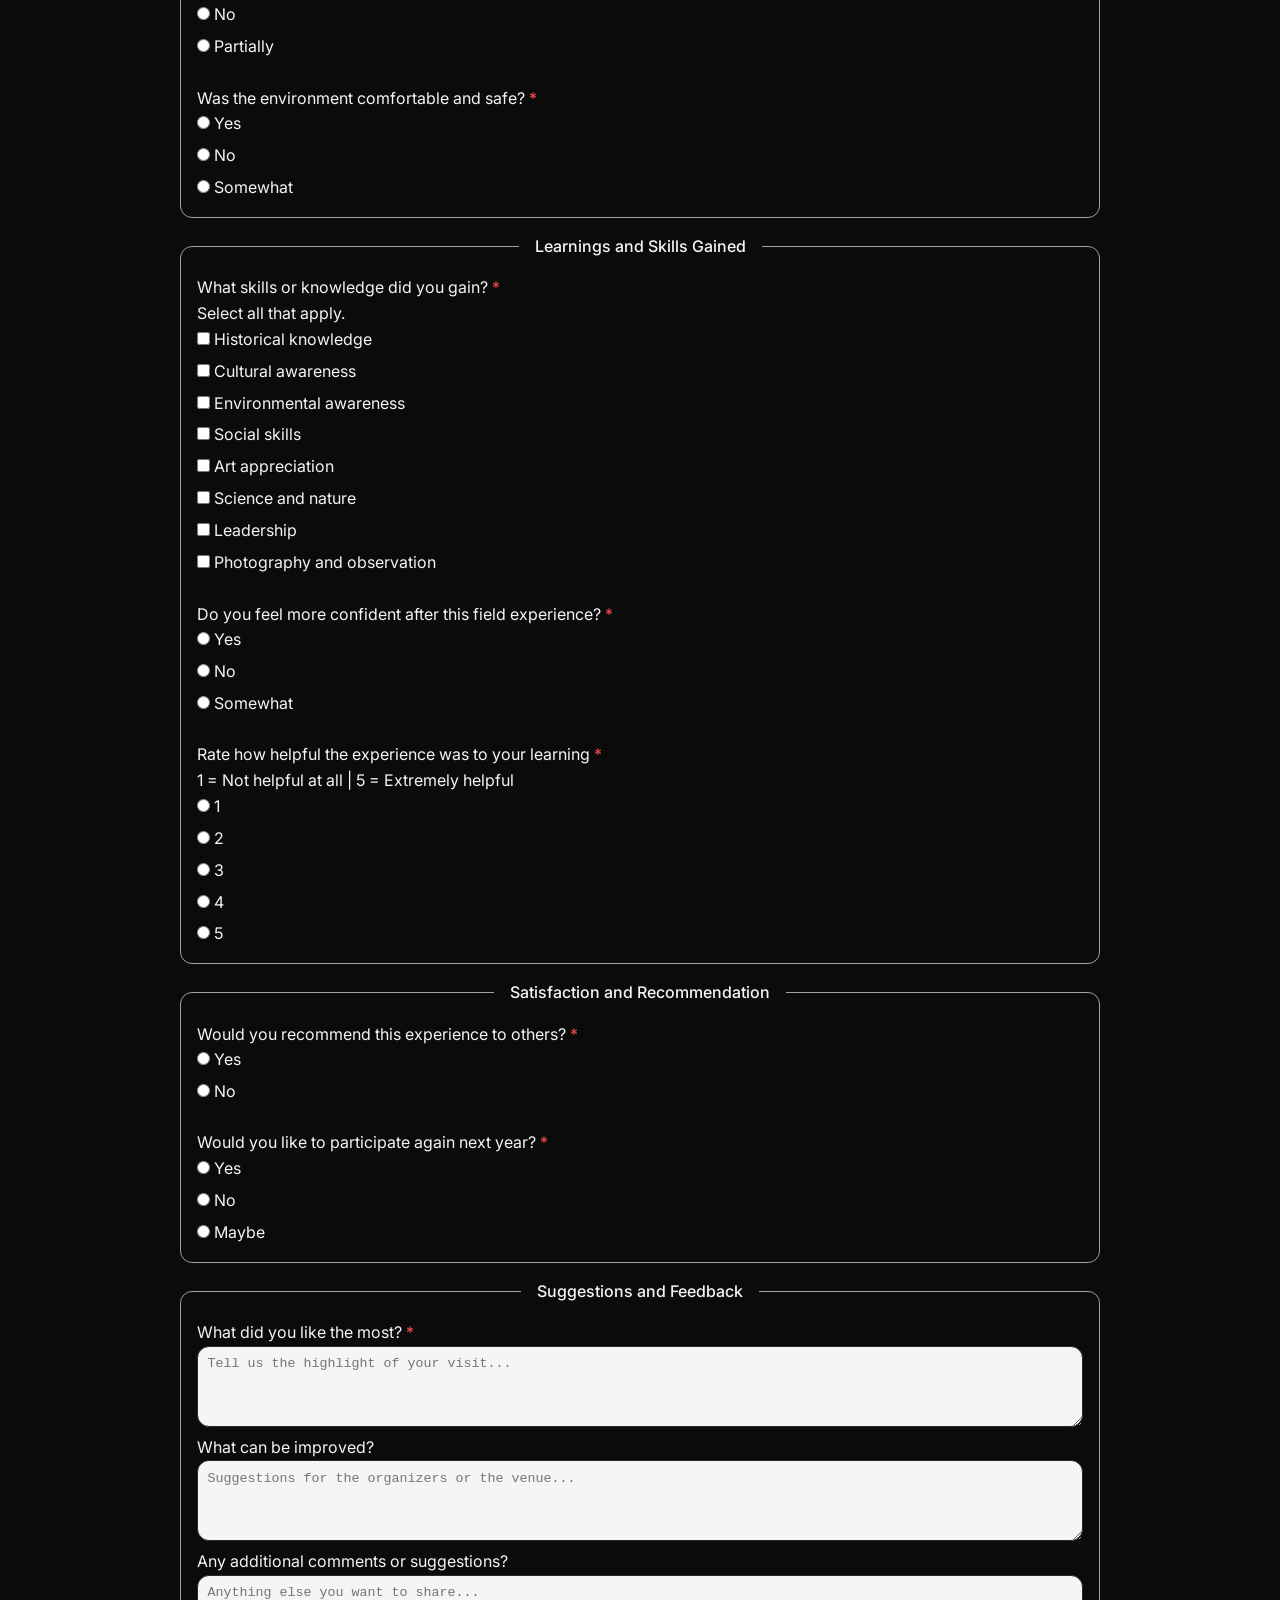
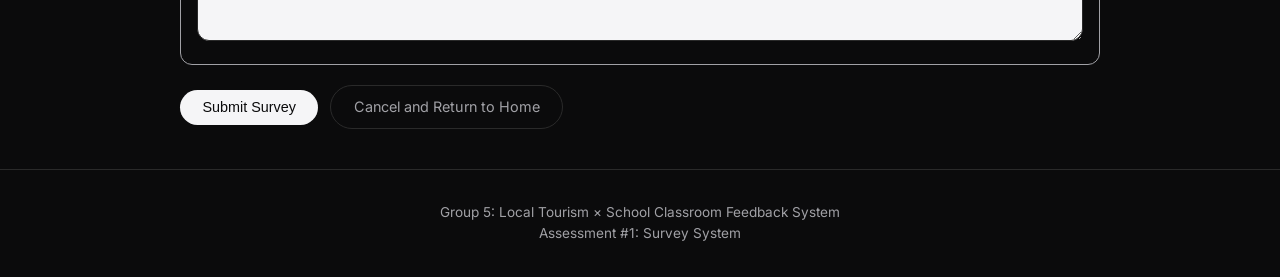
==== commit 6922bbf6: "remove anonymous submission" ====
--- a/after.html
+++ b/after.html
@@ -344,13 +344,6 @@
             <textarea id="additional-comments" name="additional_comments" rows="3" placeholder="Anything else you want to share..."></textarea>
           </div>
 
-          <div class="form-group">
-            <label>
-              <input type="checkbox" name="anonymous" value="yes" id="anonymous-check" />
-              Submit anonymously (your name will not be recorded)
-            </label>
-          </div>
-
         </fieldset>
 
 
